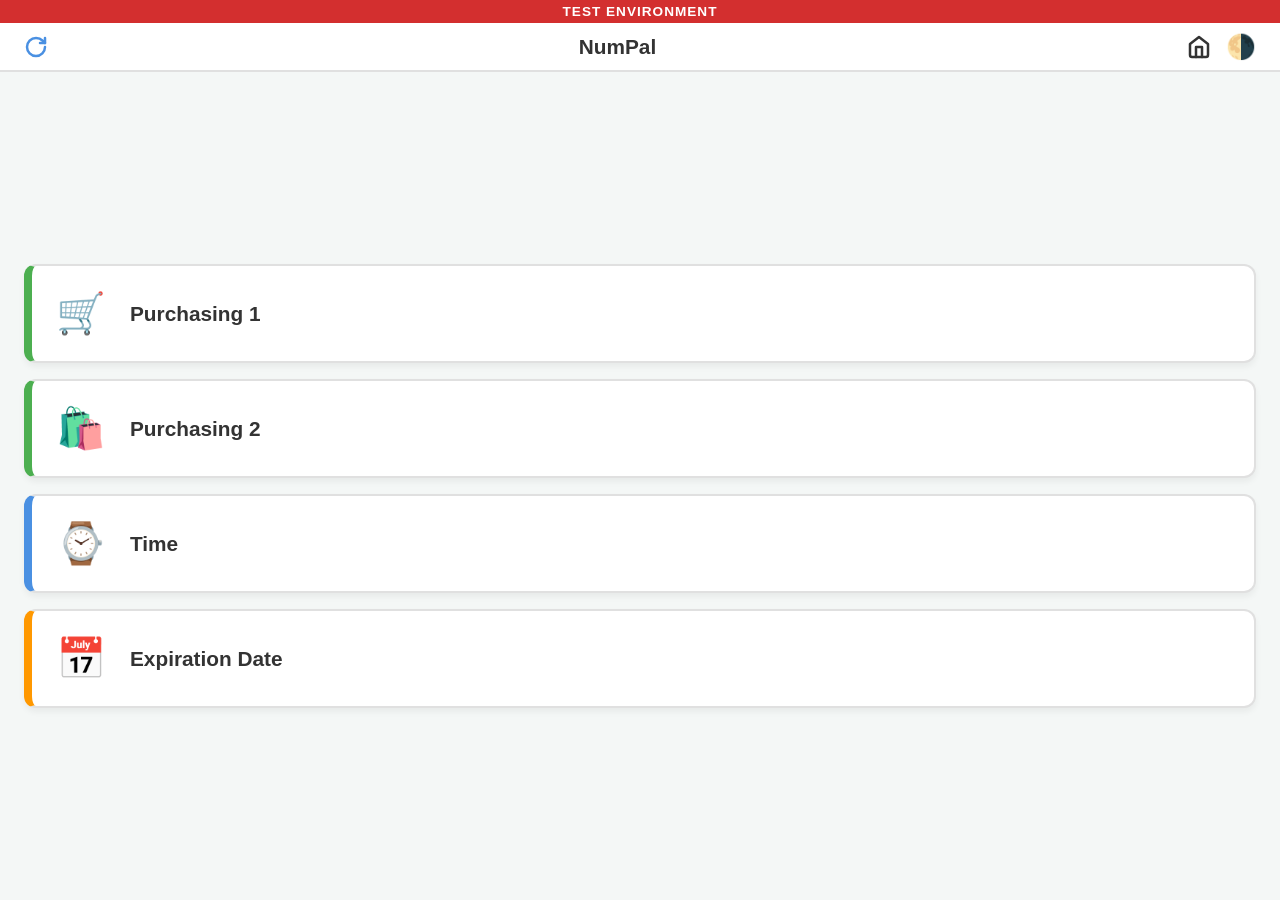
==== index.html @ 1618e6f6 "Initial commit" ====
<!DOCTYPE html>
<html lang="en">
<head>
   <meta charset="UTF-8">
   <meta name="viewport" content="width=device-width, initial-scale=1.0, maximum-scale=1.0, user-scalable=no">
   <title>NumPal</title>
   
   <!-- Explicit Meta tags to force iOS and Android to use the new name -->
   <meta name="application-name" content="NumPal">
   <meta name="apple-mobile-web-app-title" content="NumPal">
   <meta name="apple-mobile-web-app-capable" content="yes">
   <link rel="apple-touch-icon" href="assets/icon-192.png">

   <link rel="manifest" href="manifest.json">
   <link rel="stylesheet" href="styles.css">
</head>
<body>
   <header class="top-bar">
       <button id="force-update-btn" aria-label="Force Update App" style="background:none; border:none; padding: 0; cursor: pointer; color: var(--primary-color); display: flex; align-items: center;">
           <svg class="update-icon" xmlns="http://www.w3.org/2000/svg" width="24" height="24" viewBox="0 0 24 24" fill="none" stroke="currentColor" stroke-width="2.5" stroke-linecap="round" stroke-linejoin="round">
               <path d="M21 12a9 9 0 1 1-9-9c2.52 0 4.93 1 6.74 2.74L21 8"></path>
               <path d="M21 3v5h-5"></path>
           </svg>
       </button>
       
       <h1>NumPal</h1>
       
       <div class="header-actions">
           <a href="index.html" class="header-icon-btn" aria-label="Home">
               <svg xmlns="http://www.w3.org/2000/svg" width="24" height="24" viewBox="0 0 24 24" fill="none" stroke="currentColor" stroke-width="2.5" stroke-linecap="round" stroke-linejoin="round"><path d="m3 9 9-7 9 7v11a2 2 0 0 1-2 2H5a2 2 0 0 1-2-2z"/><polyline points="9 22 9 12 15 12 15 22"/></svg>
           </a>
           <button id="theme-toggle" class="header-icon-btn" aria-label="Toggle Dark Mode" style="font-size:1.5rem;">🌗</button>
       </div>
   </header>

   <main class="menu-container">
       <a href="pages/purchasing.html" class="menu-card money-card">
           <span class="icon">🛒</span>
           <h2>Purchasing 1</h2>
       </a>
       <a href="pages/purchasing2.html" class="menu-card money-card">
           <span class="icon">🛍️</span>
           <h2>Purchasing 2</h2>
       </a>
       <a href="pages/time-menu.html" class="menu-card time-card">
           <span class="icon">⌚</span>
           <h2>Time</h2>
       </a>
       <a href="pages/expiry.html" class="menu-card other-card">
           <span class="icon">📅</span>
           <h2>Expiration Date</h2>
       </a>
   </main>

   <script src="app.js"></script>
</body>
</html>
---- styles.css ----
/* CSS Variables for seamless Light/Dark Mode */
:root {
   --bg-color: #f4f7f6;
   --text-color: #333333;
   --card-bg: #ffffff;
   --card-border: #e0e0e0;
   --primary-color: #4a90e2;
   --success-color: #4CAF50; 
   --error-color: #F44336;   
   --time-block-bg: #E06666; 
   --app-height: 100vh; 
}[data-theme="dark"] {
   --bg-color: #121212;
   --text-color: #e0e0e0;
   --card-bg: #1e1e1e;
   --card-border: #333333;
   --primary-color: #64b5f6;
   --success-color: #81C784;
   --error-color: #E57373;
   --time-block-bg: #D32F2F;
}

/* Bulletproof Viewport Lock */
html, body {
   margin: 0; padding: 0; width: 100vw; 
   overflow: hidden; position: fixed; touch-action: none; 
}

body {
   height: var(--app-height); 
   background-color: var(--bg-color); color: var(--text-color);
   font-family: 'Segoe UI', Roboto, Helvetica, Arial, sans-serif;
   transition: background-color 0.3s, color 0.3s;
   display: flex; flex-direction: column;
}

.top-bar {
   display: flex; justify-content: space-between; align-items: center;
   padding: 0.6rem 1.5rem; background-color: var(--card-bg);
   border-bottom: 2px solid var(--card-border); flex-shrink: 0; z-index: 10;
}
.top-bar h1 { margin: 0; font-size: 1.3rem; text-align: center; flex-grow: 1; display: flex; justify-content: center; align-items: center; gap: 8px; }
.back-btn {
   display: flex; align-items: center; gap: 0.25rem; text-decoration: none;
   color: var(--primary-color); font-weight: 600; font-size: 1.1rem; white-space: nowrap; 
   background: none; border: none; padding: 0; cursor: pointer; font-family: inherit;
}
.header-actions { display: flex; align-items: center; gap: 15px; }
.header-icon-btn {
   background: none; border: none; padding: 0; cursor: pointer; 
   color: var(--text-color); display: flex; align-items: center; justify-content: center;
}
.inline-icon { width: 24px; height: 24px; display: inline-block; vertical-align: bottom; }

/* --- ANIMATIONS & TOAST MESSAGES --- */
@keyframes spin { 100% { transform: rotate(360deg); } }
.spin { animation: spin 1s linear infinite; }
@keyframes popIn { 0% { transform: scale(0.8); opacity: 0; } 100% { transform: scale(1); opacity: 1; } }

.toast {
   visibility: hidden; min-width: 250px; background-color: var(--success-color); color: #fff;
   text-align: center; border-radius: 8px; padding: 16px; position: fixed; z-index: 10000;
   left: 50%; bottom: max(30px, env(safe-area-inset-bottom, 20px)); transform: translateX(-50%) translateY(20px);
   font-size: 1.1rem; font-weight: 600; box-shadow: 0 4px 6px rgba(0,0,0,0.2);
   opacity: 0; transition: opacity 0.3s ease, transform 0.3s ease, visibility 0.3s;
}
.toast.show { visibility: visible; opacity: 1; transform: translateX(-50%) translateY(0); }

/* --- CONTENT CONTAINERS --- */
.menu-container, .page-content {
   flex: 1 1 0%; min-height: 0; display: flex; flex-direction: column; position: relative;
}
.menu-container { gap: 1rem; padding: 1.5rem; overflow-y: auto; justify-content: center; }

.flow-step { 
   display: none; position: absolute; top:0; left:0; width:100%; height: 100%;
   flex-direction: column; box-sizing: border-box; overflow: hidden;
}
.flow-step.active { display: flex; animation: popIn 0.2s ease-out; }

.content-body {
   flex: 1 1 0%; min-height: 0; display: flex; flex-direction: column; 
   overflow-y: auto; scrollbar-width: none; padding: 1rem; padding-bottom: 0; 
   -webkit-overflow-scrolling: touch; 
}
.content-body::-webkit-scrollbar { display: none; }

.step-footer {
   flex-shrink: 0; padding: 10px 1rem; 
   padding-bottom: max(1rem, env(safe-area-inset-bottom, 15px));
   background-color: var(--bg-color); 
}

.menu-card, .action-btn {
   display: flex; align-items: center; padding: 1.5rem; background-color: var(--card-bg);
   border: 2px solid var(--card-border); border-radius: 12px; text-decoration: none;
   color: var(--text-color); box-shadow: 0 4px 6px rgba(0,0,0,0.05); flex-shrink: 0;
}
.menu-card .icon { font-size: 2.5rem; margin-right: 1.5rem; }
.menu-card h2 { margin: 0; font-size: 1.3rem; }
.money-card { border-left: 8px solid var(--success-color); }
.time-card { border-left: 8px solid var(--primary-color); }
.other-card { border-left: 8px solid #FF9800; }

.input-group { margin-bottom: 0.8rem; display: flex; flex-direction: column; gap: 0.3rem; flex-shrink: 0; }
.input-group label { font-size: 1.1rem; font-weight: 600; display: flex; align-items: center; gap: 6px; }

.large-input {
   font-size: 1.5rem; padding: 0.5rem; flex-grow: 1; border: 2px solid var(--card-border); 
   border-radius: 8px; background-color: var(--card-bg); color: var(--text-color); width: 100%; box-sizing: border-box;
}

.summary-box {
   flex: 1; border: 2px solid; border-radius: 8px; padding: 0.6rem; text-align: center;
   transition: all 0.3s ease; box-sizing: border-box; display: flex; flex-direction: column; justify-content: center;
}
.summary-box p { margin: 0; font-size: 0.85rem; font-weight: bold; opacity: 0.9; }
.summary-box h2 { margin: 0; font-size: 1.5rem; }
.summary-box-safe { background-color: rgba(76, 175, 80, 0.15); border-color: var(--success-color); color: var(--success-color); }
.summary-box-danger { background-color: rgba(244, 67, 54, 0.15); border-color: var(--error-color); color: var(--error-color); }

.items-container { flex: 1 1 0%; min-height: 0; overflow-y: auto; display: flex; flex-direction: column; padding-right: 5px;}
.item-row { display: flex; gap: 8px; margin-bottom: 8px; align-items: center; flex-shrink: 0; }
.currency-wrapper { position: relative; flex-grow: 1; display: flex; align-items: center; }
.currency-symbol { position: absolute; left: 12px; font-size: 1.5rem; font-weight: bold; color: var(--text-color); pointer-events: none; }
.currency-wrapper .large-input { padding-left: 32px; margin: 0; }
.remove-item-btn { 
   background: transparent; color: var(--error-color); border: 2px solid var(--error-color); 
   border-radius: 8px; width: 44px; height: 44px; cursor: pointer; display: flex; 
   justify-content: center; align-items: center; flex-shrink: 0; transition: background 0.2s;
}
.remove-item-btn:active { background: var(--error-color); color: white; }
.add-item-btn { 
   background: transparent; border: 2px dashed var(--primary-color); color: var(--primary-color); 
   padding: 0.6rem; border-radius: 8px; font-weight: bold; font-size: 1.1rem; cursor: pointer; 
   width: 100%; flex-shrink: 0; margin-bottom: 10px; display: flex; justify-content: center; align-items: center; gap: 8px;
}

.time-picker-wrapper { position: relative; width: 100%; display: flex; align-items: center; }
.time-picker-display { cursor: pointer; }
.time-picker-native { position: absolute; top: 0; left: 0; width: 100%; height: 100%; opacity: 0; z-index: 2; cursor: pointer; -webkit-appearance: none; }

.primary-btn {
   background-color: var(--primary-color); color: white; border: none; border-radius: 8px;
   padding: 0.8rem 1rem; font-size: 1.2rem; font-weight: bold; width: 100%; box-sizing: border-box;
   text-align: center; box-shadow: 0 2px 4px rgba(0,0,0,0.1); display: block; cursor: pointer; width: 100%;
   flex-shrink: 0 !important; margin-top: auto !important; 
}
.primary-btn:disabled { background-color: #aaa; cursor: not-allowed; }

.time-block-container { display: flex; gap: 1rem; flex-shrink: 0; }
.time-block { flex: 1; display: flex; flex-direction: column; text-align: center; gap: 5px; }
.time-block label { font-size: 1rem; font-weight: bold; color: var(--text-color); }
.time-block input {
   background-color: var(--time-block-bg); color: white; border: none; border-radius: 8px; 
   padding: 0.8rem; font-size: 1.5rem; text-align: center; font-weight: bold; width: 100%; box-sizing: border-box;
}

/* --- IMAGE BASED SINGAPORE MONEY GRAPHICS --- */
.wallet-grid { 
   display: grid; grid-template-columns: repeat(2, minmax(0, 1fr)); 
   grid-template-rows: repeat(5, minmax(0, 1fr)); gap: 4px; flex: 1 1 0%; min-height: 0; height: 100%;
}
.wallet-item {
   border: 1px solid var(--card-border); padding: 4px; display: flex; flex-direction: column; 
   align-items: center; justify-content: space-evenly; background-color: var(--card-bg); 
   min-height: 0; overflow: hidden; border-radius: 8px;
}
.wallet-controls { display: flex; align-items: center; justify-content: center; gap: 16px; width: 100%; flex-shrink: 0; }

/* NEW SVG-BASED MASSIVE CONTROL BUTTONS */
.control-btn {
   width: 36px; height: 36px; border-radius: 50%; border: 2px solid transparent; background: transparent; 
   display: flex; align-items: center; justify-content: center; cursor: pointer; 
   flex-shrink: 0; padding: 4px; /* Gives 4px breathing room so SVG doesn't hit the border */
   margin: 0;
}
.control-btn svg { width: 100%; height: 100%; } /* Forces SVG to fill remaining interior space */
.control-btn.minus { border-color: var(--error-color); color: var(--error-color); }
.control-btn.plus { border-color: var(--primary-color); color: var(--primary-color); }

.control-count { font-size: 1.2rem; font-weight: bold; width: 24px; text-align: center; color: var(--text-color); }

.currency-img { object-fit: contain; flex: 1 1 0%; min-height: 0; max-height: 100%; max-width: 90%; }
.currency-img.note { width: auto; height: auto; }
.currency-img.coin { width: auto; height: auto; }

.payment-graphics-container {
   display: flex; flex-wrap: wrap; justify-content: center; align-items: center; align-content: center; gap: 8px; margin-top: 5px;
   padding: 10px; background-color: rgba(0,0,0,0.03); border-radius: 8px; 
   flex: 1 1 0%; min-height: 0; overflow-y: auto; -webkit-overflow-scrolling: touch;
}[data-theme="dark"] .payment-graphics-container { background-color: rgba(255,255,255,0.05); }

.payment-img { object-fit: contain; box-shadow: 0 3px 6px rgba(0,0,0,0.2); margin: 4px; }
.payment-img.note { width: 140px; height: auto; border-radius: 6px; }
.payment-img.coin { width: 70px; height: auto; border-radius: 50%; }

/* PURCHASING 2 - STATUS SIDEBAR & LAYOUT */
.status-sidebar {
   width: 48px; flex-shrink: 0; display: flex; flex-direction: column; align-items: center; justify-content: center;
   color: white; font-weight: bold; font-size: 1.2rem; letter-spacing: 1px;
   writing-mode: vertical-rl; transform: rotate(180deg); text-transform: uppercase;
   transition: background-color 0.3s;
}
.status-sidebar.can-buy { background-color: var(--success-color); }
.status-sidebar.cannot-buy { background-color: var(--error-color); }
.status-sidebar.neutral { background-color: #9e9e9e; }
[data-theme="dark"] .status-sidebar.neutral { background-color: #555; }

.p2-header-box {
   display: flex; justify-content: space-between; align-items: center; 
   padding: 0.8rem; border-radius: 8px; border: 2px solid var(--card-border); 
   background-color: var(--card-bg); margin-bottom: 10px;
}
.p2-cost-row {
   display: flex; justify-content: space-between; align-items: center; 
   border-top: 2px solid var(--card-border); padding-top: 10px; margin-top: 5px;
}

.check-money-header {
   display: flex; justify-content: space-between; align-items: center; 
   margin-bottom: 15px; padding: 0 10px;
}
.check-money-header > div { text-align: center; width: 48%; }
.check-money-header p { margin: 0; font-weight: bold; font-size: 1rem; }
.check-money-header h2 { margin: 0; font-size: 1.8rem; }
.expected-change-col p, .expected-change-col h2 { color: var(--success-color); }

@media (max-height: 700px) {
   .wallet-item { flex-direction: row; justify-content: space-evenly; gap: 4px; padding: 2px 4px; }
   .wallet-controls { margin-top: 0; width: auto; gap: 12px; }
   .control-btn { width: 34px; height: 34px; padding: 4px; }
   .currency-img.note { width: 60px; height: 28px; }
   .currency-img.coin { width: 28px; height: 28px; }
   h1 { font-size: 1.5rem !important; }
   h2 { font-size: 1.2rem !important; }
   .primary-btn { padding: 0.6rem; font-size: 1.1rem; }
   .payment-img.note { width: 100px; }
   .payment-img.coin { width: 50px; }
}

/* --- BOTTOM SHEET --- */
.bottom-sheet-backdrop {
   position: fixed; top: 0; left: 0; width: 100vw; height: 100vh; height: 100dvh;
   background: rgba(0,0,0,0.6); z-index: 9999; display: none; opacity: 0; transition: opacity 0.3s;
}
.bottom-sheet {
   position: fixed; bottom: 0; left: 0; width: 100%; height: 55vh; height: 55dvh;
   background: var(--card-bg); border-top-left-radius: 30px; border-top-right-radius: 30px;
   box-shadow: 0 -10px 25px rgba(0,0,0,0.2); z-index: 10000;
   transform: translateY(100%); transition: transform 0.4s cubic-bezier(0.175, 0.885, 0.32, 1.275);
   display: flex; flex-direction: column; align-items: center; justify-content: center;
   padding: 1rem; box-sizing: border-box; text-align: center;
}
.bottom-sheet-backdrop.show { display: block; opacity: 1; }
.bottom-sheet.show { transform: translateY(0); }
.bottom-sheet .giant-icon { font-size: 5rem; line-height: 1; margin-bottom: 5px; }
.bottom-sheet h2 { font-size: 2.2rem; margin: 0 0 5px 0; }
.bottom-sheet p { font-size: 1.1rem; margin: 0 0 15px 0; color: var(--text-color); opacity: 0.8; display: flex; align-items: center; justify-content: center; gap: 8px;}
.bottom-sheet.correct h2 { color: var(--success-color); }
.bottom-sheet.wrong h2 { color: var(--error-color); }
.sheet-btn-group { display: flex; flex-direction: column; gap: 10px; width: 100%; max-width: 300px; }

/* --- OBNOXIOUS NOTIFICATION STYLES --- */
.obnoxious-overlay {
   position: fixed; top: 0; left: 0; width: 100vw; height: 100vh; height: 100dvh;
   z-index: 999999; display: flex; flex-direction: column; justify-content: center;
   align-items: center; text-align: center; padding: 1.5rem; box-sizing: border-box;
   animation: popIn 0.3s cubic-bezier(0.175, 0.885, 0.32, 1.275) forwards;
}
.obnoxious-overlay.good { background-color: #4CAF50; color: white; }
.obnoxious-overlay.bad { background-color: #F44336; color: white; }
.obnoxious-overlay .giant-icon { font-size: 10rem; margin-bottom: 1rem; line-height: 1; }
.obnoxious-overlay h1 { font-size: 3.5rem; margin: 0 0 1rem 0; text-transform: uppercase; line-height: 1.1; }
.obnoxious-overlay p { font-size: 1.8rem; margin: 0 0 3rem 0; font-weight: bold; }
.obnoxious-btn {
   background-color: rgba(255,255,255,0.3); border: 4px solid white; color: white;
   font-size: 1.5rem; font-weight: bold; padding: 1.2rem 2rem; border-radius: 16px;
   cursor: pointer; width: 100%; max-width: 350px; box-shadow: 0 8px 16px rgba(0,0,0,0.2);
}
.obnoxious-btn:active { transform: scale(0.95); }

.error-payment-section {
   position: absolute; bottom: 0; left: 0; width: 100%; height: 50%;
   background-color: #E57373; color: white; display: none; flex-direction: column; align-items: center; justify-content: center;
   z-index: 100; border-top-left-radius: 24px; border-top-right-radius: 24px;
   box-shadow: 0 -10px 25px rgba(0,0,0,0.2); animation: popIn 0.3s ease-out; text-align: center; padding: 1rem; box-sizing: border-box;
}

.processing-overlay {
   position: fixed; top: 0; left: 0; width: 100vw; height: 100vh; height: 100dvh;
   background: rgba(0,0,0,0.8); z-index: 999990; display: flex; flex-direction: column;
   justify-content: center; align-items: center; color: white;
}
.processing-spinner { font-size: 5rem; animation: spin 1s linear infinite; margin-bottom: 20px; }

/* ========================================================= */
/* --- MASSIVE UNCRAMPED TIME UI & ROLODEX PICKER --- */
/* ========================================================= */
.time-content { justify-content: center; gap: 2rem; padding: 2rem 1.5rem; }
.time-card-box {
   background: var(--card-bg); border: 2px solid var(--card-border);
   border-radius: 16px; padding: 1.2rem; box-shadow: 0 4px 6px rgba(0,0,0,0.05);
   display: flex; flex-direction: column; gap: 10px; flex-shrink: 0;
}
.time-card-header {
   font-size: 1.4rem; font-weight: 800; color: var(--text-color);
   display: flex; align-items: center; gap: 10px; padding-bottom: 0.5rem;
   border-bottom: 2px dashed var(--card-border); margin: 0;
}

.time-card-display {
   background: rgba(74, 144, 226, 0.1); color: var(--primary-color);
   font-weight: 900; text-align: center; padding: 1rem;
   border-radius: 8px; cursor: pointer; border: 2px solid var(--primary-color);
   margin: 0; transition: transform 0.1s;
   font-size: clamp(1rem, 4.5vw, 1.8rem); 
   white-space: nowrap; overflow: hidden; text-overflow: ellipsis;
}
.time-card-display:active { transform: scale(0.98); }

.time-result-box {
   background-color: var(--primary-color); color: white; padding: 1.5rem;
   border-radius: 16px; text-align: center; box-shadow: 0 6px 12px rgba(74, 144, 226, 0.3); 
   margin: 0; flex-shrink: 0; width: 100%; box-sizing: border-box;
}
.time-result-box h2 { margin: 0; white-space: nowrap; font-size: clamp(1.4rem, 5.5vw, 2.8rem) !important; }

/* Custom Rolodex Modal */
.rolodex-sheet { height: 320px; padding: 0; }
.rolodex-header {
   display: flex; justify-content: space-between; align-items: center; width: 100%;
   padding: 15px 20px; box-sizing: border-box; border-bottom: 1px solid var(--card-border);
   font-size: 1.2rem; font-weight: bold; background: var(--card-bg);
   border-top-left-radius: 30px; border-top-right-radius: 30px; z-index: 10; position: relative;
}
.rolodex-cancel { color: var(--error-color); cursor: pointer; }
.rolodex-title { color: var(--text-color); font-size: 1.3rem; }
.rolodex-save { color: var(--success-color); cursor: pointer; }

.rolodex-body { display: flex; width: 100%; height: 220px; position: relative; background: var(--bg-color); overflow: hidden; }

.rolodex-highlight {
   position: absolute; top: 50%; left: 0; width: 100%; height: 44px; transform: translateY(-50%);
   background: rgba(74, 144, 226, 0.15); border-top: 2px solid var(--primary-color); 
   border-bottom: 2px solid var(--primary-color); pointer-events: none; z-index: 2;
}

.rolodex-col-wrapper { position: relative; display: flex; align-items: center; justify-content: center; height: 100%; }

.rolodex-col-wrapper:not(:last-child)::after {
   content: ''; position: absolute; top: 15%; bottom: 15%; right: 0; width: 1px;
   background-color: var(--card-border); z-index: 5;
}

.rolodex-col {
   flex: 1; position: relative; z-index: 1; width: 100%; height: 100%;
   touch-action: none; cursor: grab;
}
.rolodex-col:active { cursor: grabbing; }

.rolodex-col-inner {
   padding: 88px 0; margin: 0; display: flex; flex-direction: column; width: 100%;
}

.rolodex-col.has-suffix .rolodex-item { padding-right: 50px; }

.rolodex-static-label {
   position: absolute; top: 50%; transform: translateY(-50%); 
   left: calc(50% + 5px); 
   font-size: 1.1rem; font-weight: 800; color: var(--primary-color);
   pointer-events: none; z-index: 3; text-align: left;
}

.rolodex-item {
   height: 44px; display: flex; align-items: center; justify-content: center;
   color: var(--text-color); opacity: 0.3; transition: opacity 0.2s ease, font-size 0.2s ease;
   user-select: none; white-space: nowrap; font-size: 1.2rem; flex-shrink: 0;
}
.rolodex-item.active { 
   opacity: 1; font-weight: 900; color: var(--primary-color); 
   font-size: clamp(1.1rem, 4.5vw, 1.5rem); 
}
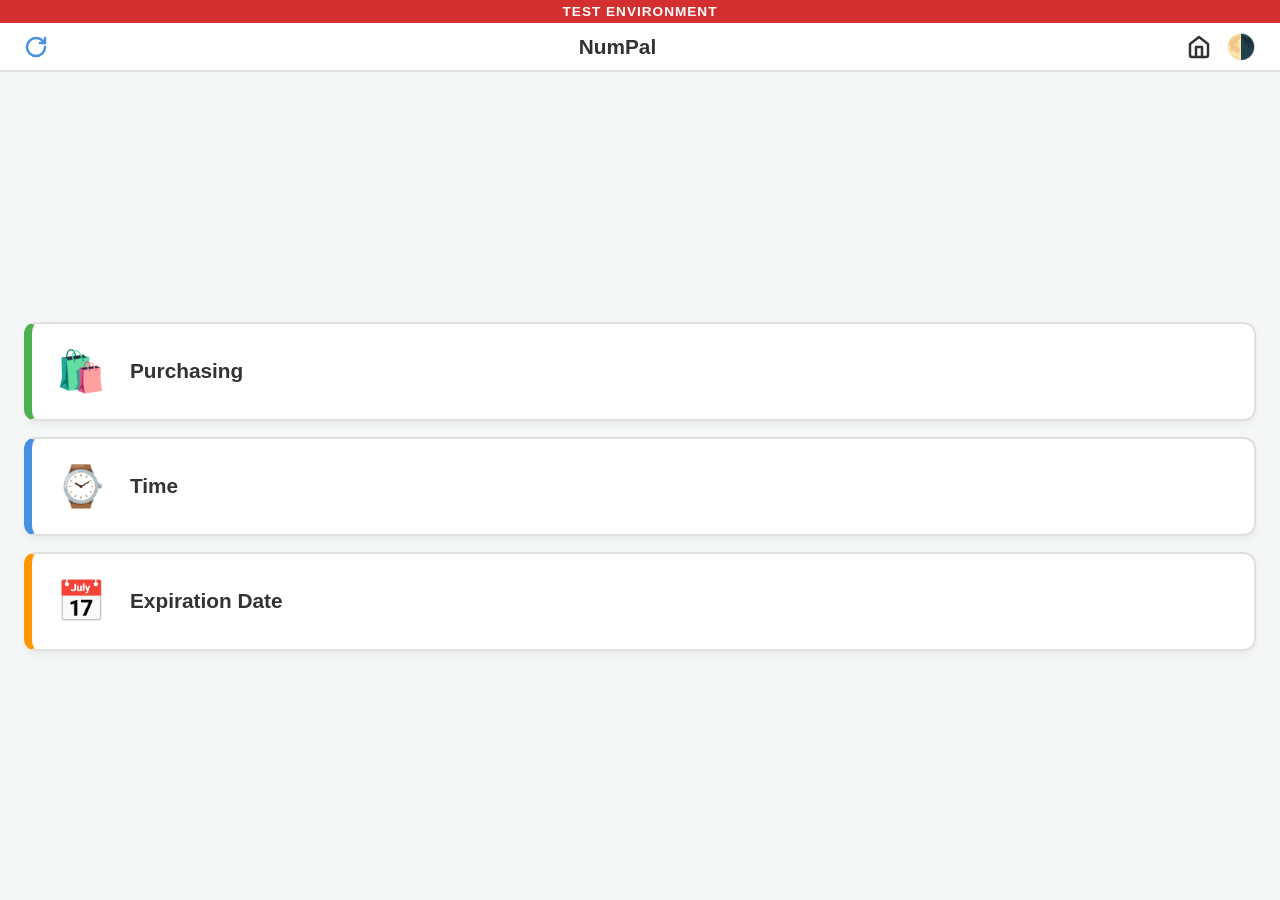
==== commit ec5e746f: "Initial commit" ====
--- a/index.html
+++ b/index.html
@@ -34,13 +34,9 @@
    </header>
 
    <main class="menu-container">
-       <a href="pages/purchasing.html" class="menu-card money-card">
-           <span class="icon">🛒</span>
-           <h2>Purchasing 1</h2>
-       </a>
        <a href="pages/purchasing2.html" class="menu-card money-card">
            <span class="icon">🛍️</span>
-           <h2>Purchasing 2</h2>
+           <h2>Purchasing</h2>
        </a>
        <a href="pages/time-menu.html" class="menu-card time-card">
            <span class="icon">⌚</span>
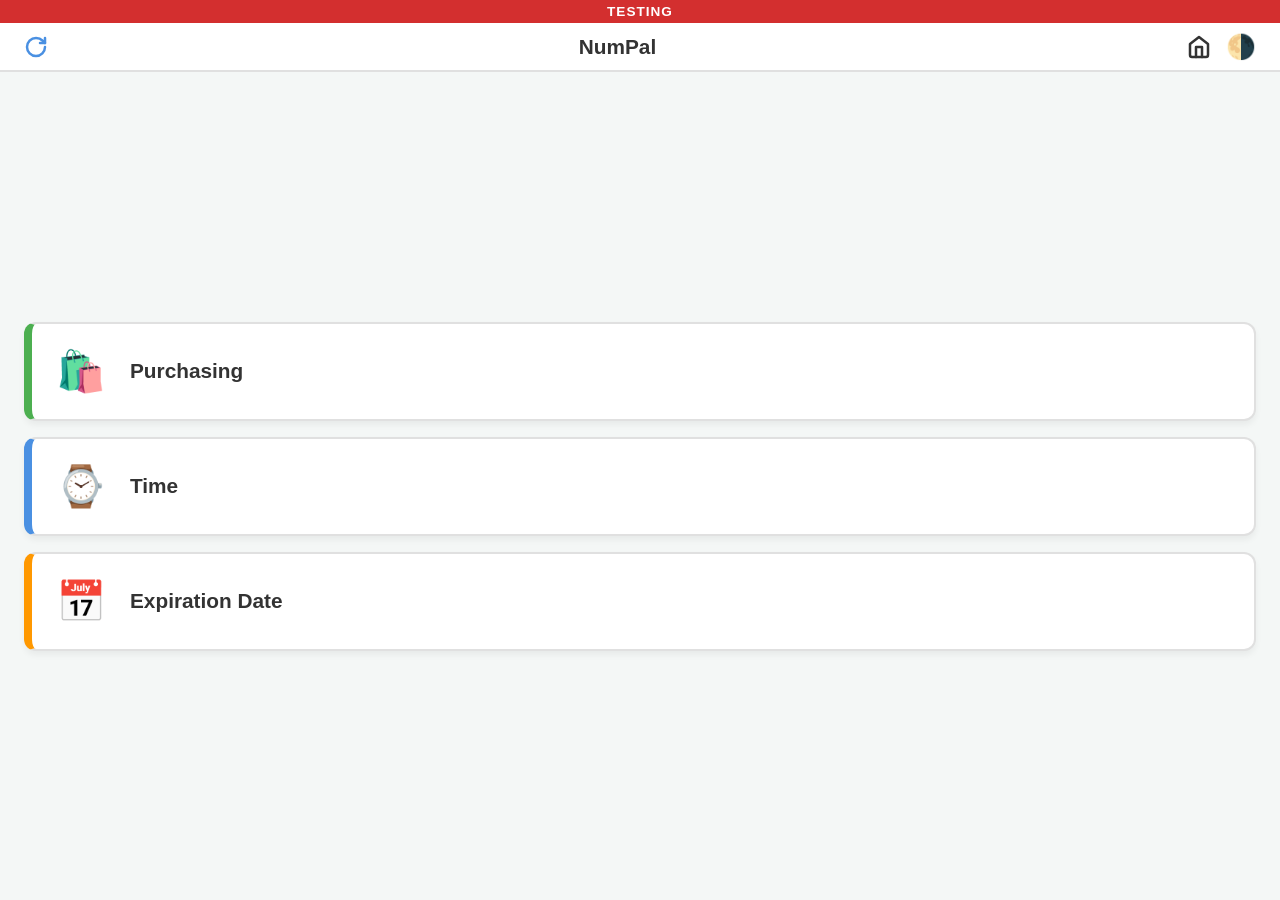
==== commit 248c43a4: "Automated emergency update via App Code Maintainer" ====
--- a/index.html
+++ b/index.html
@@ -1,53 +1,55 @@
 <!DOCTYPE html>
 <html lang="en">
 <head>
-   <meta charset="UTF-8">
-   <meta name="viewport" content="width=device-width, initial-scale=1.0, maximum-scale=1.0, user-scalable=no">
-   <title>NumPal</title>
-   
-   <!-- Explicit Meta tags to force iOS and Android to use the new name -->
-   <meta name="application-name" content="NumPal">
-   <meta name="apple-mobile-web-app-title" content="NumPal">
-   <meta name="apple-mobile-web-app-capable" content="yes">
-   <link rel="apple-touch-icon" href="assets/icon-192.png">
+  <meta charset="UTF-8">
+  <meta name="viewport" content="width=device-width, initial-scale=1.0, maximum-scale=1.0, user-scalable=no">
+  <title>NumPal</title>
+  
+  <meta name="application-name" content="NumPal">
+  <meta name="apple-mobile-web-app-title" content="NumPal">
+  <meta name="apple-mobile-web-app-capable" content="yes">
+  <link rel="apple-touch-icon" href="assets/icon-192.png">
 
-   <link rel="manifest" href="manifest.json">
-   <link rel="stylesheet" href="styles.css">
+  <link rel="manifest" href="manifest.json">
+  <link rel="stylesheet" href="frontend/css/styles.css">
 </head>
 <body>
-   <header class="top-bar">
-       <button id="force-update-btn" aria-label="Force Update App" style="background:none; border:none; padding: 0; cursor: pointer; color: var(--primary-color); display: flex; align-items: center;">
-           <svg class="update-icon" xmlns="http://www.w3.org/2000/svg" width="24" height="24" viewBox="0 0 24 24" fill="none" stroke="currentColor" stroke-width="2.5" stroke-linecap="round" stroke-linejoin="round">
-               <path d="M21 12a9 9 0 1 1-9-9c2.52 0 4.93 1 6.74 2.74L21 8"></path>
-               <path d="M21 3v5h-5"></path>
-           </svg>
-       </button>
-       
-       <h1>NumPal</h1>
-       
-       <div class="header-actions">
-           <a href="index.html" class="header-icon-btn" aria-label="Home">
-               <svg xmlns="http://www.w3.org/2000/svg" width="24" height="24" viewBox="0 0 24 24" fill="none" stroke="currentColor" stroke-width="2.5" stroke-linecap="round" stroke-linejoin="round"><path d="m3 9 9-7 9 7v11a2 2 0 0 1-2 2H5a2 2 0 0 1-2-2z"/><polyline points="9 22 9 12 15 12 15 22"/></svg>
-           </a>
-           <button id="theme-toggle" class="header-icon-btn" aria-label="Toggle Dark Mode" style="font-size:1.5rem;">🌗</button>
-       </div>
-   </header>
+  <header class="top-bar">
+      <button id="force-update-btn" aria-label="Force Update App" style="background:none; border:none; padding: 0; cursor: pointer; color: var(--primary-color); display: flex; align-items: center;">
+          <svg class="update-icon" xmlns="http://www.w3.org/2000/svg" width="24" height="24" viewBox="0 0 24 24" fill="none" stroke="currentColor" stroke-width="2.5" stroke-linecap="round" stroke-linejoin="round">
+              <path d="M21 12a9 9 0 1 1-9-9c2.52 0 4.93 1 6.74 2.74L21 8"></path>
+              <path d="M21 3v5h-5"></path>
+          </svg>
+      </button>
+      
+      <h1>NumPal</h1>
+      
+      <div class="header-actions">
+          <a href="index.html" class="header-icon-btn" aria-label="Home">
+              <svg xmlns="http://www.w3.org/2000/svg" width="24" height="24" viewBox="0 0 24 24" fill="none" stroke="currentColor" stroke-width="2.5" stroke-linecap="round" stroke-linejoin="round"><path d="m3 9 9-7 9 7v11a2 2 0 0 1-2 2H5a2 2 0 0 1-2-2z"/><polyline points="9 22 9 12 15 12 15 22"/></svg>
+          </a>
+          <button id="theme-toggle" class="header-icon-btn" aria-label="Toggle Dark Mode" style="font-size:1.5rem;">🌗</button>
+      </div>
+  </header>
 
-   <main class="menu-container">
-       <a href="pages/purchasing2.html" class="menu-card money-card">
-           <span class="icon">🛍️</span>
-           <h2>Purchasing</h2>
-       </a>
-       <a href="pages/time-menu.html" class="menu-card time-card">
-           <span class="icon">⌚</span>
-           <h2>Time</h2>
-       </a>
-       <a href="pages/expiry.html" class="menu-card other-card">
-           <span class="icon">📅</span>
-           <h2>Expiration Date</h2>
-       </a>
-   </main>
+  <main class="menu-container">
+      <a href="frontend/pages/purchasing2.html" class="menu-card money-card">
+          <span class="icon">🛍️</span>
+          <h2>Purchasing</h2>
+      </a>
+      <a href="frontend/pages/time-menu.html" class="menu-card time-card">
+          <span class="icon">⌚</span>
+          <h2>Time</h2>
+      </a>
+      <a href="frontend/pages/expiry.html" class="menu-card other-card">
+          <span class="icon">📅</span>
+          <h2>Expiration Date</h2>
+      </a>
+  </main>
 
-   <script src="app.js"></script>
+  <!-- Core Scripts -->
+  <script src="frontend/js/core/config.js"></script>
+  <script src="frontend/js/core/app.js"></script>
+  <script src="frontend/js/utils/ui.js"></script>
 </body>
-</html>
+</html>
--- a/frontend/css/styles.css
+++ b/frontend/css/styles.css
@@ -0,0 +1,347 @@
+/* CSS Variables for seamless Light/Dark Mode */
+:root {
+  --bg-color: #f4f7f6;
+  --text-color: #333333;
+  --card-bg: #ffffff;
+  --card-border: #e0e0e0;
+  --primary-color: #4a90e2;
+  --success-color: #4CAF50; 
+  --error-color: #F44336;   
+  --time-block-bg: #E06666; 
+  --app-height: 100vh; 
+}[data-theme="dark"] {
+  --bg-color: #121212;
+  --text-color: #e0e0e0;
+  --card-bg: #1e1e1e;
+  --card-border: #333333;
+  --primary-color: #64b5f6;
+  --success-color: #81C784;
+  --error-color: #E57373;
+  --time-block-bg: #D32F2F;
+}
+
+/* Bulletproof Viewport Lock */
+html, body {
+  margin: 0; padding: 0; width: 100vw; 
+  overflow: hidden; position: fixed; touch-action: none; 
+}
+
+body {
+  height: var(--app-height); 
+  background-color: var(--bg-color); color: var(--text-color);
+  font-family: 'Segoe UI', Roboto, Helvetica, Arial, sans-serif;
+  transition: background-color 0.3s, color 0.3s;
+  display: flex; flex-direction: column;
+}
+
+.top-bar {
+  display: flex; justify-content: space-between; align-items: center;
+  padding: 0.6rem 1.5rem; background-color: var(--card-bg);
+  border-bottom: 2px solid var(--card-border); flex-shrink: 0; z-index: 10;
+}
+.top-bar h1 { margin: 0; font-size: 1.3rem; text-align: center; flex-grow: 1; display: flex; justify-content: center; align-items: center; gap: 8px; }
+.back-btn {
+  display: flex; align-items: center; gap: 0.25rem; text-decoration: none;
+  color: var(--primary-color); font-weight: 600; font-size: 1.1rem; white-space: nowrap; 
+  background: none; border: none; padding: 0; cursor: pointer; font-family: inherit;
+}
+.header-actions { display: flex; align-items: center; gap: 15px; }
+.header-icon-btn {
+  background: none; border: none; padding: 0; cursor: pointer; 
+  color: var(--text-color); display: flex; align-items: center; justify-content: center;
+}
+.inline-icon { width: 24px; height: 24px; display: inline-block; vertical-align: bottom; }
+
+/* --- ANIMATIONS & TOAST MESSAGES --- */
+@keyframes spin { 100% { transform: rotate(360deg); } }
+.spin { animation: spin 1s linear infinite; }
+@keyframes popIn { 0% { transform: scale(0.8); opacity: 0; } 100% { transform: scale(1); opacity: 1; } }
+
+.toast {
+  visibility: hidden; min-width: 250px; background-color: var(--success-color); color: #fff;
+  text-align: center; border-radius: 8px; padding: 16px; position: fixed; z-index: 10000;
+  left: 50%; bottom: max(30px, env(safe-area-inset-bottom, 20px)); transform: translateX(-50%) translateY(20px);
+  font-size: 1.1rem; font-weight: 600; box-shadow: 0 4px 6px rgba(0,0,0,0.2);
+  opacity: 0; transition: opacity 0.3s ease, transform 0.3s ease, visibility 0.3s;
+}
+.toast.show { visibility: visible; opacity: 1; transform: translateX(-50%) translateY(0); }
+
+/* --- CONTENT CONTAINERS --- */
+.menu-container, .page-content {
+  flex: 1 1 0%; min-height: 0; display: flex; flex-direction: column; position: relative;
+}
+.menu-container { gap: 1rem; padding: 1.5rem; overflow-y: auto; justify-content: center; }
+
+.flow-step { 
+  display: none; position: absolute; top:0; left:0; width:100%; height: 100%;
+  flex-direction: column; box-sizing: border-box; overflow: hidden;
+}
+.flow-step.active { display: flex; animation: popIn 0.2s ease-out; }
+
+.content-body {
+  flex: 1 1 0%; min-height: 0; display: flex; flex-direction: column; 
+  overflow-y: auto; scrollbar-width: none; padding: 1rem; padding-bottom: 0; 
+  -webkit-overflow-scrolling: touch; 
+}
+.content-body::-webkit-scrollbar { display: none; }
+
+.step-footer {
+  flex-shrink: 0; padding: 10px 1rem; 
+  padding-bottom: max(1rem, env(safe-area-inset-bottom, 15px));
+  background-color: var(--bg-color); 
+}
+
+.menu-card, .action-btn {
+  display: flex; align-items: center; padding: 1.5rem; background-color: var(--card-bg);
+  border: 2px solid var(--card-border); border-radius: 12px; text-decoration: none;
+  color: var(--text-color); box-shadow: 0 4px 6px rgba(0,0,0,0.05); flex-shrink: 0;
+}
+.menu-card .icon { font-size: 2.5rem; margin-right: 1.5rem; }
+.menu-card h2 { margin: 0; font-size: 1.3rem; }
+.money-card { border-left: 8px solid var(--success-color); }
+.time-card { border-left: 8px solid var(--primary-color); }
+.other-card { border-left: 8px solid #FF9800; }
+
+.input-group { margin-bottom: 0.8rem; display: flex; flex-direction: column; gap: 0.3rem; flex-shrink: 0; }
+.input-group label { font-size: 1.1rem; font-weight: 600; display: flex; align-items: center; gap: 6px; }
+
+.large-input {
+  font-size: 1.5rem; padding: 0.5rem; flex-grow: 1; border: 2px solid var(--card-border); 
+  border-radius: 8px; background-color: var(--card-bg); color: var(--text-color); width: 100%; box-sizing: border-box;
+}
+
+.summary-box {
+  flex: 1; border: 2px solid; border-radius: 8px; padding: 0.6rem; text-align: center;
+  transition: all 0.3s ease; box-sizing: border-box; display: flex; flex-direction: column; justify-content: center;
+}
+.summary-box p { margin: 0; font-size: 0.85rem; font-weight: bold; opacity: 0.9; }
+.summary-box h2 { margin: 0; font-size: 1.5rem; }
+.summary-box-safe { background-color: rgba(76, 175, 80, 0.15); border-color: var(--success-color); color: var(--success-color); }
+.summary-box-danger { background-color: rgba(244, 67, 54, 0.15); border-color: var(--error-color); color: var(--error-color); }
+
+.items-container { flex: 1 1 0%; min-height: 0; overflow-y: auto; display: flex; flex-direction: column; padding-right: 5px;}
+.item-row { display: flex; gap: 8px; margin-bottom: 8px; align-items: center; flex-shrink: 0; }
+.currency-wrapper { position: relative; flex-grow: 1; display: flex; align-items: center; }
+.currency-symbol { position: absolute; left: 12px; font-size: 1.5rem; font-weight: bold; color: var(--text-color); pointer-events: none; }
+.currency-wrapper .large-input { padding-left: 32px; margin: 0; }
+.remove-item-btn { 
+  background: transparent; color: var(--error-color); border: 2px solid var(--error-color); 
+  border-radius: 8px; width: 44px; height: 44px; cursor: pointer; display: flex; 
+  justify-content: center; align-items: center; flex-shrink: 0; transition: background 0.2s;
+}
+.remove-item-btn:active { background: var(--error-color); color: white; }
+.add-item-btn { 
+  background: transparent; border: 2px dashed var(--primary-color); color: var(--primary-color); 
+  padding: 0.6rem; border-radius: 8px; font-weight: bold; font-size: 1.1rem; cursor: pointer; 
+  width: 100%; flex-shrink: 0; margin-bottom: 10px; display: flex; justify-content: center; align-items: center; gap: 8px;
+}
+
+.time-picker-wrapper { position: relative; width: 100%; display: flex; align-items: center; }
+.time-picker-display { cursor: pointer; }
+.time-picker-native { position: absolute; top: 0; left: 0; width: 100%; height: 100%; opacity: 0; z-index: 2; cursor: pointer; -webkit-appearance: none; }
+
+.primary-btn {
+  background-color: var(--primary-color); color: white; border: none; border-radius: 8px;
+  padding: 0.8rem 1rem; font-size: 1.2rem; font-weight: bold; width: 100%; box-sizing: border-box;
+  text-align: center; box-shadow: 0 2px 4px rgba(0,0,0,0.1); display: block; cursor: pointer; width: 100%;
+  flex-shrink: 0 !important; margin-top: auto !important; 
+}
+.primary-btn:disabled { background-color: #aaa; cursor: not-allowed; }
+
+.time-block-container { display: flex; gap: 1rem; flex-shrink: 0; }
+.time-block { flex: 1; display: flex; flex-direction: column; text-align: center; gap: 5px; }
+.time-block label { font-size: 1rem; font-weight: bold; color: var(--text-color); }
+.time-block input {
+  background-color: var(--time-block-bg); color: white; border: none; border-radius: 8px; 
+  padding: 0.8rem; font-size: 1.5rem; text-align: center; font-weight: bold; width: 100%; box-sizing: border-box;
+}
+
+.wallet-grid { 
+  display: grid; grid-template-columns: repeat(2, minmax(0, 1fr)); 
+  grid-template-rows: repeat(5, minmax(0, 1fr)); gap: 4px; flex: 1 1 0%; min-height: 0; height: 100%;
+}
+.wallet-item {
+  border: 1px solid var(--card-border); padding: 4px; display: flex; flex-direction: column; 
+  align-items: center; justify-content: space-evenly; background-color: var(--card-bg); 
+  min-height: 0; overflow: hidden; border-radius: 8px;
+}
+.wallet-controls { display: flex; align-items: center; justify-content: center; gap: 16px; width: 100%; flex-shrink: 0; }
+
+.control-btn {
+  width: 36px; height: 36px; border-radius: 50%; border: 2px solid transparent; background: transparent; 
+  display: flex; align-items: center; justify-content: center; cursor: pointer; 
+  flex-shrink: 0; padding: 4px; 
+  margin: 0;
+}
+.control-btn svg { width: 100%; height: 100%; } 
+.control-btn.minus { border-color: var(--error-color); color: var(--error-color); }
+.control-btn.plus { border-color: var(--primary-color); color: var(--primary-color); }
+
+.control-count { font-size: 1.2rem; font-weight: bold; width: 24px; text-align: center; color: var(--text-color); }
+
+.currency-img { object-fit: contain; flex: 1 1 0%; min-height: 0; max-height: 100%; max-width: 90%; }
+.currency-img.note { width: auto; height: auto; }
+.currency-img.coin { width: auto; height: auto; }
+
+.payment-graphics-container {
+  display: flex; flex-wrap: wrap; justify-content: center; align-items: center; align-content: center; gap: 8px; margin-top: 5px;
+  padding: 10px; background-color: rgba(0,0,0,0.03); border-radius: 8px; 
+  flex: 1 1 0%; min-height: 0; overflow-y: auto; -webkit-overflow-scrolling: touch;
+}[data-theme="dark"] .payment-graphics-container { background-color: rgba(255,255,255,0.05); }
+
+.payment-img { object-fit: contain; box-shadow: 0 3px 6px rgba(0,0,0,0.2); margin: 4px; }
+.payment-img.note { width: 140px; height: auto; border-radius: 6px; }
+.payment-img.coin { width: 70px; height: auto; border-radius: 50%; }
+
+@media (max-height: 700px) {
+  .wallet-item { flex-direction: column !important; justify-content: space-evenly; gap: 2px; padding: 2px; }
+  .wallet-controls { margin-top: 0; width: 100%; gap: 8px; }
+  .control-btn { width: 32px; height: 32px; padding: 2px; }
+  .control-count { width: 18px; font-size: 1.1rem; }
+  .currency-img.note { width: auto; max-height: 35px; }
+  .currency-img.coin { width: auto; max-height: 35px; }
+  
+  h1 { font-size: 1.5rem !important; }
+  h2 { font-size: 1.2rem !important; }
+  .primary-btn { padding: 0.6rem; font-size: 1.1rem; }
+  .payment-img.note { width: 100px; }
+  .payment-img.coin { width: 50px; }
+}
+
+.bottom-sheet-backdrop {
+  position: fixed; top: 0; left: 0; width: 100vw; height: 100vh; height: 100dvh;
+  background: rgba(0,0,0,0.6); z-index: 9999; display: none; opacity: 0; transition: opacity 0.3s;
+}
+.bottom-sheet {
+  position: fixed; bottom: 0; left: 0; width: 100%; height: 55vh; height: 55dvh;
+  background: var(--card-bg); border-top-left-radius: 30px; border-top-right-radius: 30px;
+  box-shadow: 0 -10px 25px rgba(0,0,0,0.2); z-index: 10000;
+  transform: translateY(100%); transition: transform 0.4s cubic-bezier(0.175, 0.885, 0.32, 1.275);
+  display: flex; flex-direction: column; align-items: center; justify-content: center;
+  padding: 1rem; box-sizing: border-box; text-align: center;
+}
+.bottom-sheet-backdrop.show { display: block; opacity: 1; }
+.bottom-sheet.show { transform: translateY(0); }
+.bottom-sheet .giant-icon { font-size: 5rem; line-height: 1; margin-bottom: 5px; }
+.bottom-sheet h2 { font-size: 2.2rem; margin: 0 0 5px 0; }
+.bottom-sheet p { font-size: 1.1rem; margin: 0 0 15px 0; color: var(--text-color); opacity: 0.8; display: flex; align-items: center; justify-content: center; gap: 8px;}
+.bottom-sheet.correct h2 { color: var(--success-color); }
+.bottom-sheet.wrong h2 { color: var(--error-color); }
+.sheet-btn-group { display: flex; flex-direction: column; gap: 10px; width: 100%; max-width: 300px; }
+
+.obnoxious-overlay {
+  position: fixed; top: 0; left: 0; width: 100vw; height: 100vh; height: 100dvh;
+  z-index: 999999; display: flex; flex-direction: column; justify-content: center;
+  align-items: center; text-align: center; padding: 1.5rem; box-sizing: border-box;
+  animation: popIn 0.3s cubic-bezier(0.175, 0.885, 0.32, 1.275) forwards;
+}
+.obnoxious-overlay.good { background-color: #4CAF50; color: white; }
+.obnoxious-overlay.bad { background-color: #F44336; color: white; }
+.obnoxious-overlay .giant-icon { font-size: 10rem; margin-bottom: 1rem; line-height: 1; }
+.obnoxious-overlay h1 { font-size: 3.5rem; margin: 0 0 1rem 0; text-transform: uppercase; line-height: 1.1; }
+.obnoxious-overlay p { font-size: 1.8rem; margin: 0 0 3rem 0; font-weight: bold; }
+.obnoxious-btn {
+  background-color: rgba(255,255,255,0.3); border: 4px solid white; color: white;
+  font-size: 1.5rem; font-weight: bold; padding: 1.2rem 2rem; border-radius: 16px;
+  cursor: pointer; width: 100%; max-width: 350px; box-shadow: 0 8px 16px rgba(0,0,0,0.2);
+}
+.obnoxious-btn:active { transform: scale(0.95); }
+
+.error-payment-section {
+  position: absolute; bottom: 0; left: 0; width: 100%; height: 50%;
+  background-color: #E57373; color: white; display: none; flex-direction: column; align-items: center; justify-content: center;
+  z-index: 100; border-top-left-radius: 24px; border-top-right-radius: 24px;
+  box-shadow: 0 -10px 25px rgba(0,0,0,0.2); animation: popIn 0.3s ease-out; text-align: center; padding: 1rem; box-sizing: border-box;
+}
+
+.processing-overlay {
+  position: fixed; top: 0; left: 0; width: 100vw; height: 100vh; height: 100dvh;
+  background: rgba(0,0,0,0.8); z-index: 999990; display: flex; flex-direction: column;
+  justify-content: center; align-items: center; color: white;
+}
+.processing-spinner { font-size: 5rem; animation: spin 1s linear infinite; margin-bottom: 20px; }
+
+.time-content { justify-content: center; gap: 2rem; padding: 2rem 1.5rem; }
+.time-card-box {
+  background: var(--card-bg); border: 2px solid var(--card-border);
+  border-radius: 16px; padding: 1.2rem; box-shadow: 0 4px 6px rgba(0,0,0,0.05);
+  display: flex; flex-direction: column; gap: 10px; flex-shrink: 0;
+}
+.time-card-header {
+  font-size: 1.4rem; font-weight: 800; color: var(--text-color);
+  display: flex; align-items: center; gap: 10px; padding-bottom: 0.5rem;
+  border-bottom: 2px dashed var(--card-border); margin: 0;
+}
+
+.time-card-display {
+  background: rgba(74, 144, 226, 0.1); color: var(--primary-color);
+  font-weight: 900; text-align: center; padding: 1rem;
+  border-radius: 8px; cursor: pointer; border: 2px solid var(--primary-color);
+  margin: 0; transition: transform 0.1s;
+  font-size: clamp(1rem, 4.5vw, 1.8rem); 
+  white-space: nowrap; overflow: hidden; text-overflow: ellipsis;
+}
+.time-card-display:active { transform: scale(0.98); }
+
+.time-result-box {
+  background-color: var(--primary-color); color: white; padding: 1.5rem;
+  border-radius: 16px; text-align: center; box-shadow: 0 6px 12px rgba(74, 144, 226, 0.3); 
+  margin: 0; flex-shrink: 0; width: 100%; box-sizing: border-box;
+}
+.time-result-box h2 { margin: 0; white-space: nowrap; font-size: clamp(1.4rem, 5.5vw, 2.8rem) !important; }
+
+/* Custom Rolodex Modal */
+.rolodex-sheet { height: 320px; padding: 0; }
+.rolodex-header {
+  display: flex; justify-content: space-between; align-items: center; width: 100%;
+  padding: 15px 20px; box-sizing: border-box; border-bottom: 1px solid var(--card-border);
+  font-size: 1.2rem; font-weight: bold; background: var(--card-bg);
+  border-top-left-radius: 30px; border-top-right-radius: 30px; z-index: 10; position: relative;
+}
+.rolodex-cancel { color: var(--error-color); cursor: pointer; }
+.rolodex-title { color: var(--text-color); font-size: 1.3rem; }
+.rolodex-save { color: var(--success-color); cursor: pointer; }
+
+.rolodex-body { display: flex; width: 100%; height: 220px; position: relative; background: var(--bg-color); overflow: hidden; }
+
+.rolodex-highlight {
+  position: absolute; top: 50%; left: 0; width: 100%; height: 44px; transform: translateY(-50%);
+  background: rgba(74, 144, 226, 0.15); border-top: 2px solid var(--primary-color); 
+  border-bottom: 2px solid var(--primary-color); pointer-events: none; z-index: 2;
+}
+
+.rolodex-col-wrapper { position: relative; display: flex; align-items: center; justify-content: center; height: 100%; }
+
+.rolodex-col-wrapper:not(:last-child)::after {
+  content: ''; position: absolute; top: 15%; bottom: 15%; right: 0; width: 1px;
+  background-color: var(--card-border); z-index: 5;
+}
+
+.rolodex-col {
+  flex: 1; position: relative; z-index: 1; width: 100%; height: 100%;
+  touch-action: none; cursor: grab;
+}
+.rolodex-col:active { cursor: grabbing; }
+
+.rolodex-col-inner {
+  padding: 88px 0; margin: 0; display: flex; flex-direction: column; width: 100%;
+}
+
+.rolodex-col.has-suffix .rolodex-item { padding-right: 50px; }
+
+.rolodex-static-label {
+  position: absolute; top: 50%; transform: translateY(-50%); 
+  left: calc(50% + 5px); 
+  font-size: 1.1rem; font-weight: 800; color: var(--primary-color);
+  pointer-events: none; z-index: 3; text-align: left;
+}
+
+.rolodex-item {
+  height: 44px; display: flex; align-items: center; justify-content: center;
+  color: var(--text-color); opacity: 0.3; transition: opacity 0.2s ease, font-size 0.2s ease;
+  user-select: none; white-space: nowrap; font-size: 1.2rem; flex-shrink: 0;
+}
+.rolodex-item.active { 
+  opacity: 1; font-weight: 900; color: var(--primary-color); 
+  font-size: clamp(1.1rem, 4.5vw, 1.5rem); 
+}
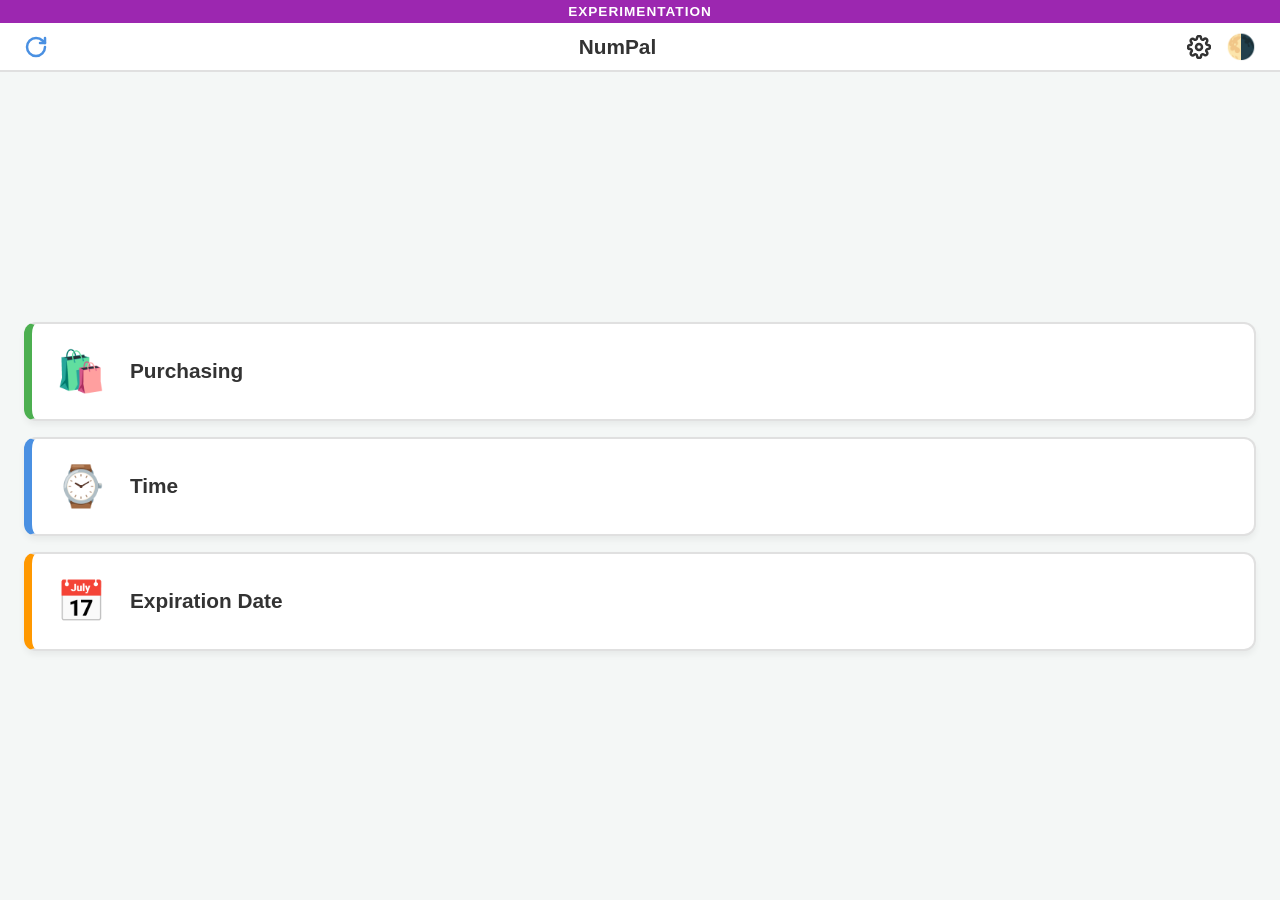
==== commit 621b97e9: "Automated emergency update via App Code Maintainer" ====
--- a/index.html
+++ b/index.html
@@ -1,55 +1,60 @@
 <!DOCTYPE html>
 <html lang="en">
 <head>
-  <meta charset="UTF-8">
-  <meta name="viewport" content="width=device-width, initial-scale=1.0, maximum-scale=1.0, user-scalable=no">
-  <title>NumPal</title>
-  
-  <meta name="application-name" content="NumPal">
-  <meta name="apple-mobile-web-app-title" content="NumPal">
-  <meta name="apple-mobile-web-app-capable" content="yes">
-  <link rel="apple-touch-icon" href="assets/icon-192.png">
+ <meta charset="UTF-8">
+ <meta name="viewport" content="width=device-width, initial-scale=1.0, maximum-scale=1.0, user-scalable=no">
+ <title>NumPal</title>
+ 
+ <meta name="application-name" content="NumPal">
+ <meta name="apple-mobile-web-app-title" content="NumPal">
+ <meta name="apple-mobile-web-app-capable" content="yes">
+ <link rel="apple-touch-icon" href="assets/icon-192.png">
 
-  <link rel="manifest" href="manifest.json">
-  <link rel="stylesheet" href="frontend/css/styles.css">
+ <link rel="manifest" href="manifest.json">
+ <link rel="stylesheet" href="frontend/css/styles.css">
 </head>
 <body>
-  <header class="top-bar">
-      <button id="force-update-btn" aria-label="Force Update App" style="background:none; border:none; padding: 0; cursor: pointer; color: var(--primary-color); display: flex; align-items: center;">
-          <svg class="update-icon" xmlns="http://www.w3.org/2000/svg" width="24" height="24" viewBox="0 0 24 24" fill="none" stroke="currentColor" stroke-width="2.5" stroke-linecap="round" stroke-linejoin="round">
-              <path d="M21 12a9 9 0 1 1-9-9c2.52 0 4.93 1 6.74 2.74L21 8"></path>
-              <path d="M21 3v5h-5"></path>
-          </svg>
-      </button>
-      
-      <h1>NumPal</h1>
-      
-      <div class="header-actions">
-          <a href="index.html" class="header-icon-btn" aria-label="Home">
-              <svg xmlns="http://www.w3.org/2000/svg" width="24" height="24" viewBox="0 0 24 24" fill="none" stroke="currentColor" stroke-width="2.5" stroke-linecap="round" stroke-linejoin="round"><path d="m3 9 9-7 9 7v11a2 2 0 0 1-2 2H5a2 2 0 0 1-2-2z"/><polyline points="9 22 9 12 15 12 15 22"/></svg>
-          </a>
-          <button id="theme-toggle" class="header-icon-btn" aria-label="Toggle Dark Mode" style="font-size:1.5rem;">🌗</button>
-      </div>
-  </header>
+ <header class="top-bar" data-edit-id="home_header">
+     <button id="force-update-btn" aria-label="Force Update App" style="background:none; border:none; padding: 0; cursor: pointer; color: var(--primary-color); display: flex; align-items: center;" data-edit-id="home_btn_update">
+         <svg class="update-icon" xmlns="http://www.w3.org/2000/svg" width="24" height="24" viewBox="0 0 24 24" fill="none" stroke="currentColor" stroke-width="2.5" stroke-linecap="round" stroke-linejoin="round">
+             <path d="M21 12a9 9 0 1 1-9-9c2.52 0 4.93 1 6.74 2.74L21 8"></path>
+             <path d="M21 3v5h-5"></path>
+         </svg>
+     </button>
+     
+     <h1 data-edit-id="home_title">NumPal</h1>
+     
+     <div class="header-actions">
+         <a href="frontend/pages/admin.html" class="header-icon-btn" aria-label="Admin Settings" data-edit-id="home_btn_admin">
+             <svg xmlns="http://www.w3.org/2000/svg" width="24" height="24" viewBox="0 0 24 24" fill="none" stroke="currentColor" stroke-width="2.5" stroke-linecap="round" stroke-linejoin="round">
+                 <circle cx="12" cy="12" r="3"></circle>
+                 <path d="M19.4 15a1.65 1.65 0 0 0 .33 1.82l.06.06a2 2 0 0 1 0 2.83 2 2 0 0 1-2.83 0l-.06-.06a1.65 1.65 0 0 0-1.82-.33 1.65 1.65 0 0 0-1 1.51V21a2 2 0 0 1-2 2 2 2 0 0 1-2-2v-.09A1.65 1.65 0 0 0 9 19.4a1.65 1.65 0 0 0-1.82.33l-.06.06a2 2 0 0 1-2.83 0 2 2 0 0 1 0-2.83l.06-.06a1.65 1.65 0 0 0 .33-1.82 1.65 1.65 0 0 0-1.51-1H3a2 2 0 0 1-2-2 2 2 0 0 1 2-2h.09A1.65 1.65 0 0 0 4.6 9a1.65 1.65 0 0 0-.33-1.82l-.06-.06a2 2 0 0 1 0-2.83 2 2 0 0 1 2.83 0l.06.06a1.65 1.65 0 0 0 1.82.33H9a1.65 1.65 0 0 0 1-1.51V3a2 2 0 0 1 2-2 2 2 0 0 1 2 2v.09a1.65 1.65 0 0 0 1 1.51 1.65 1.65 0 0 0 1.82-.33l.06-.06a2 2 0 0 1 2.83 0 2 2 0 0 1 0 2.83l-.06.06a1.65 1.65 0 0 0-.33 1.82V9a1.65 1.65 0 0 0 1.51 1H21a2 2 0 0 1 2 2 2 2 0 0 1-2 2h-.09a1.65 1.65 0 0 0-1.51 1z"></path>
+             </svg>
+         </a>
+         <button id="theme-toggle" class="header-icon-btn" aria-label="Toggle Dark Mode" style="font-size:1.5rem;" data-edit-id="home_btn_theme">🌗</button>
+     </div>
+ </header>
 
-  <main class="menu-container">
-      <a href="frontend/pages/purchasing2.html" class="menu-card money-card">
-          <span class="icon">🛍️</span>
-          <h2>Purchasing</h2>
-      </a>
-      <a href="frontend/pages/time-menu.html" class="menu-card time-card">
-          <span class="icon">⌚</span>
-          <h2>Time</h2>
-      </a>
-      <a href="frontend/pages/expiry.html" class="menu-card other-card">
-          <span class="icon">📅</span>
-          <h2>Expiration Date</h2>
-      </a>
-  </main>
+ <main class="menu-container" data-edit-id="home_menu_container">
+     <a href="frontend/pages/purchasing2.html" class="menu-card money-card" data-edit-id="home_card_purchasing">
+         <span class="icon" data-edit-id="home_icon_purchasing">🛍️</span>
+         <h2 data-edit-id="home_text_purchasing">Purchasing</h2>
+     </a>
+     <a href="frontend/pages/time-menu.html" class="menu-card time-card" data-edit-id="home_card_time">
+         <span class="icon" data-edit-id="home_icon_time">⌚</span>
+         <h2 data-edit-id="home_text_time">Time</h2>
+     </a>
+     <a href="frontend/pages/expiry.html" class="menu-card other-card" data-edit-id="home_card_expiry">
+         <span class="icon" data-edit-id="home_icon_expiry">📅</span>
+         <h2 data-edit-id="home_text_expiry">Expiration Date</h2>
+     </a>
+ </main>
 
-  <!-- Core Scripts -->
-  <script src="frontend/js/core/config.js"></script>
-  <script src="frontend/js/core/app.js"></script>
-  <script src="frontend/js/utils/ui.js"></script>
+ <!-- Core Scripts -->
+ <script src="frontend/js/utils/style-manager.js"></script>
+ <script src="frontend/js/utils/visual-editor.js"></script>
+ <script src="frontend/js/core/config.js"></script>
+ <script src="frontend/js/core/app.js"></script>
+ <script src="frontend/js/utils/ui.js"></script>
 </body>
 </html>
